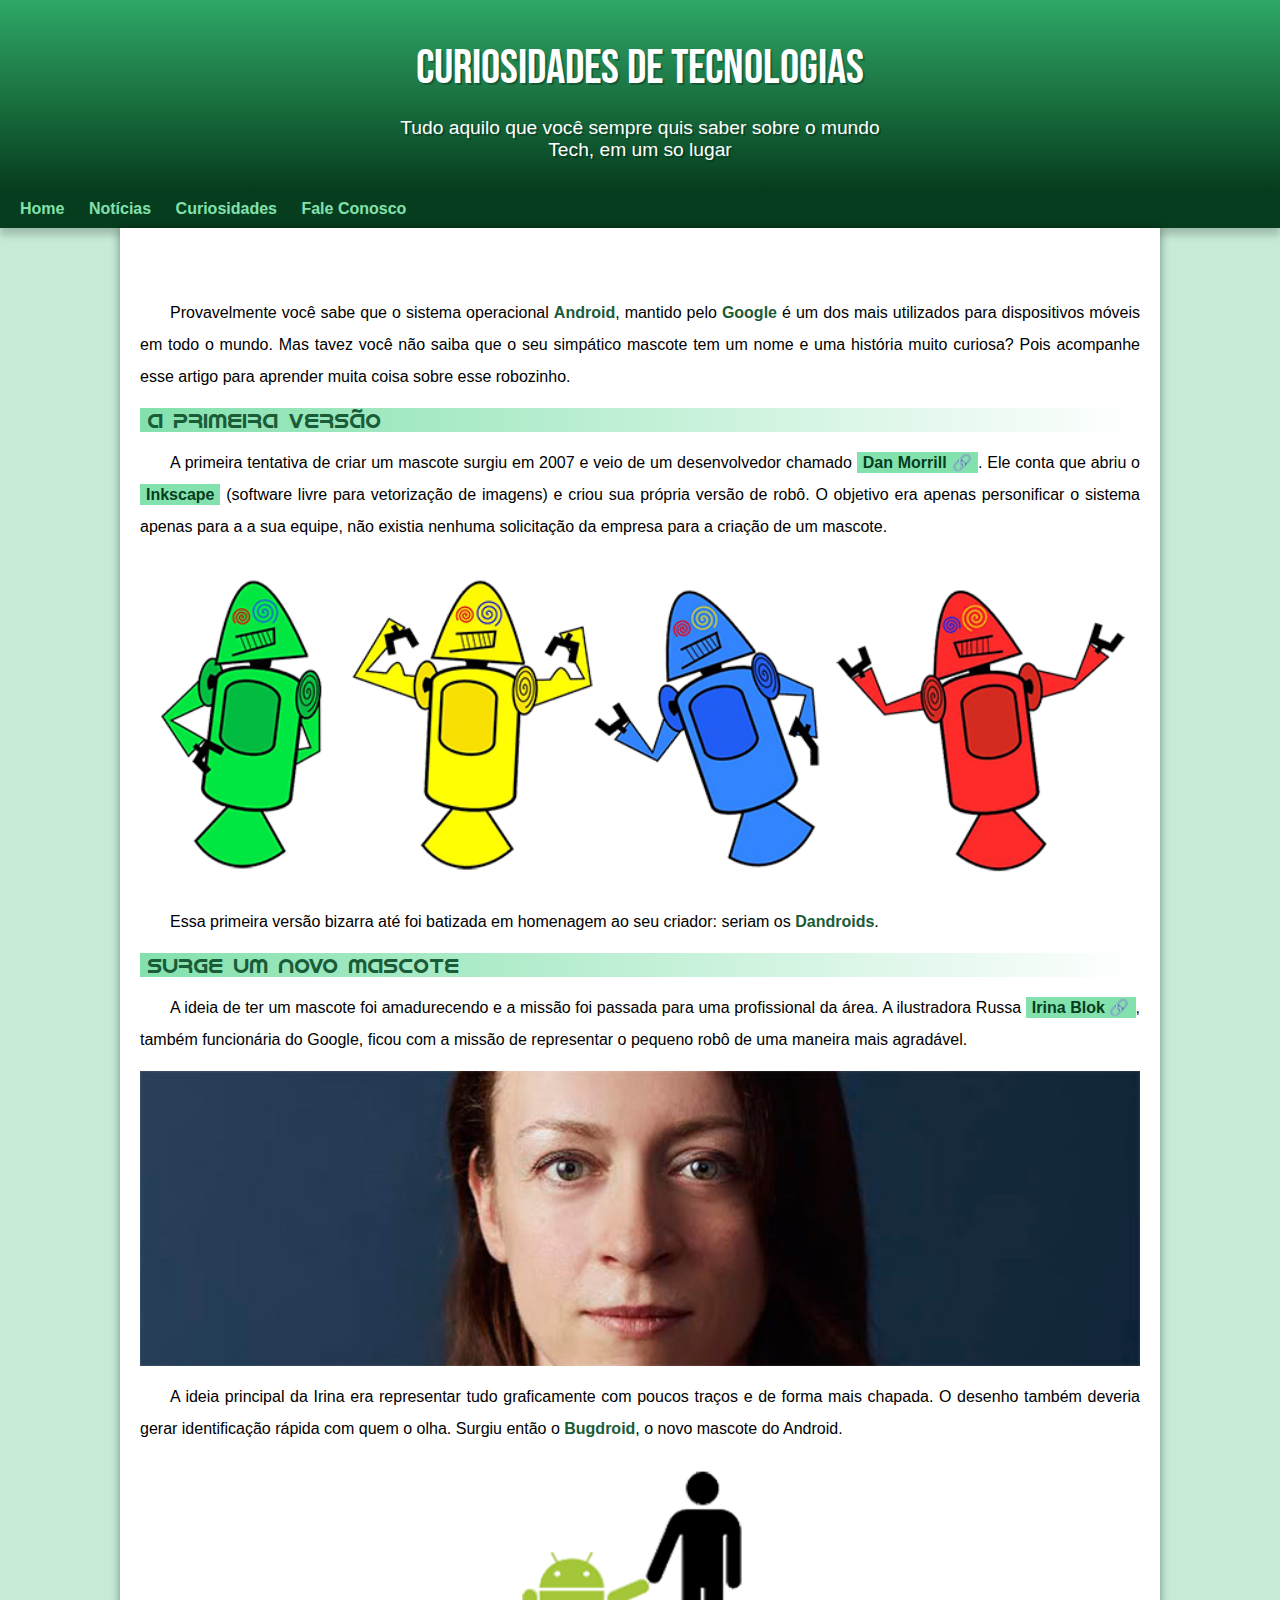
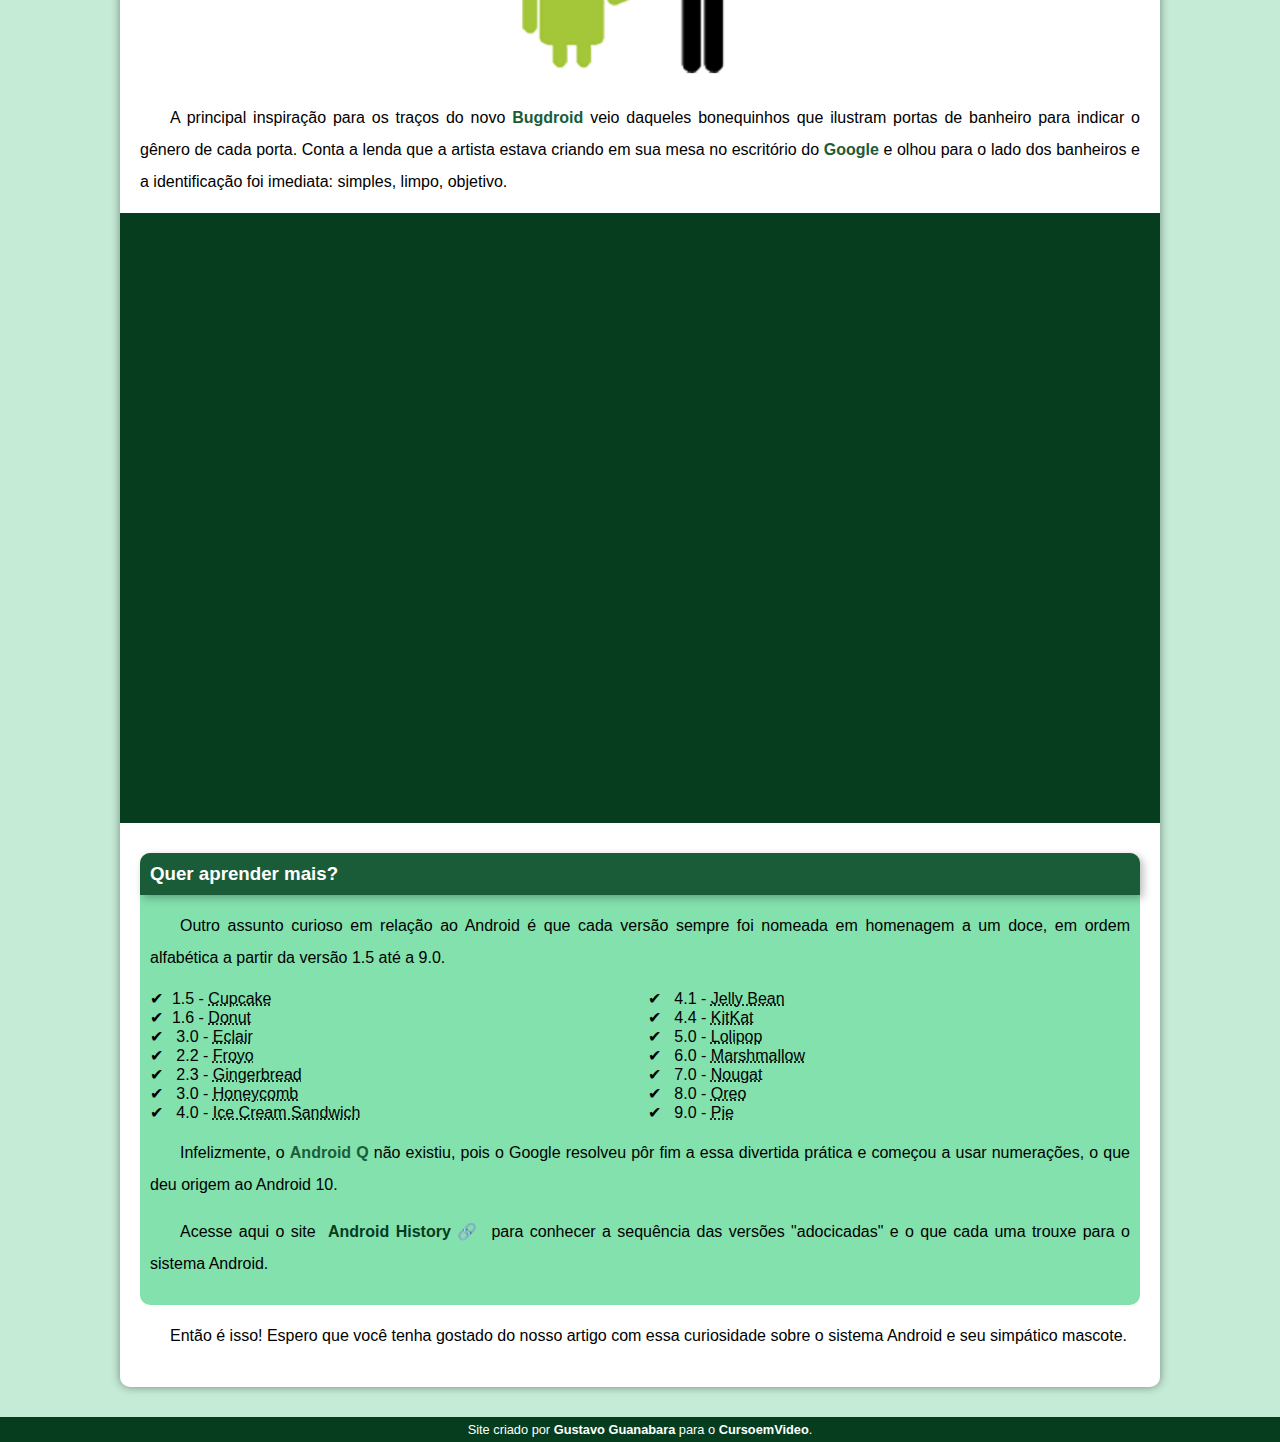
==== index.html @ 5daaa05a "alterei o nome" ====
<!DOCTYPE html>
<html lang="pt-br">
<head>
    <meta charset="UTF-8">
    <meta name="viewport" content="width=device-width, initial-scale=1.0">
    <title>Como surgiu o mascote do Android</title>
    <link rel="shortcut icon" href="imagens/favicon.ico" type="image/x-icon">
    <link rel="stylesheet" href="estilo/style.css">
</head>
<body>
    <header>
        <h1>Curiosidades de Tecnologias</h1>
        <p>Tudo aquilo que você sempre quis saber sobre o mundo Tech, em um so lugar</p>
    </header>
    <nav>
        <a href="#">Home</a>
        <a href="#">Notícias</a>
        <a href="#">Curiosidades</a>
        <a href="#">Fale Conosco</a>
    </nav>
    <main>
        <article>
            <h1>
                História do Mascote do Android
            </h1>

            <p>
                Provavelmente você sabe que o sistema operacional <strong>Android</strong>, mantido pelo <strong>Google</strong> é um dos mais utilizados para dispositivos móveis em todo o mundo. Mas tavez você não saiba que o seu simpático mascote tem um nome e uma história muito curiosa? Pois acompanhe esse artigo para aprender muita coisa sobre esse robozinho.
            </p>

            <h2>
                A primeira versão
            </h2>

            <p>A primeira tentativa de criar um mascote surgiu em 2007 e veio de um desenvolvedor chamado <a href="https://www.thedrum.com/news/2013/01/06/googles-dan-morrill-reveals-rejected-android-mascot-designs" target="_blank" class="externo">Dan Morrill</a>. Ele conta que abriu o <a href="https://inkscape.org/pt-br/">Inkscape</a> (software livre para vetorização de imagens) e criou sua própria versão de robô. O objetivo era apenas personificar o sistema apenas para a a sua equipe, não existia nenhuma solicitação da empresa para a criação de um mascote.</p>

            <picture>
                <source media="(max-width:670px )" srcset="imagens/dan-droids-pq.png">
                <img src="imagens/dan-droids.png" alt="primeiro mascote do android"></picture>

            <p>Essa primeira versão bizarra até foi batizada em homenagem ao seu criador: seriam os <strong>Dandroids</strong>.</p>

            <h2>Surge um novo mascote</h2>

            <p>A ideia de ter um mascote foi amadurecendo e a missão foi passada para uma profissional da área. A ilustradora Russa <a href="https://www.irinablok.com/android" target="_blank" class="externo">Irina Blok</a>, também funcionária do Google, ficou com a missão de representar o pequeno robô de uma maneira mais agradável.</p>

           <picture>
            <source media="(max-width:670px )" srcset="imagens/irina-blok-pq.jpg">
            <img src="imagens/irina-blok.jpg" alt="irina blok criadora do bugdroid"></picture>

            <p>A ideia principal da Irina era representar tudo graficamente com poucos traços e de forma mais chapada. O desenho também deveria gerar identificação rápida com quem o olha. Surgiu então o <strong>Bugdroid</strong>, o novo mascote do Android.</p>
            <img src="imagens/bugdroid.png" class="pequena" alt="Bugdroid" >

            <p>A principal inspiração para os traços do novo <strong>Bugdroid</strong> veio daqueles bonequinhos que ilustram portas de banheiro para indicar o gênero de cada porta. Conta a lenda que a artista estava criando em sua mesa no escritório do <strong>Google</strong> e olhou para o lado dos banheiros e a identificação foi imediata: simples, limpo, objetivo.</p>

            <div class="video">
                <iframe width="560" height="315" src="https://www.youtube.com/embed/l2UDgpLz20M?si=U803q7uO--cA9KSB" title="YouTube video player" frameborder="0" allow="accelerometer; autoplay; clipboard-write; encrypted-media; gyroscope; picture-in-picture; web-share" referrerpolicy="strict-origin-when-cross-origin" allowfullscreen></iframe></div>
            
            <aside>
                <h3>Quer aprender mais?

                </h3>

                <p>Outro assunto curioso em relação ao Android é que cada versão sempre foi nomeada em homenagem a um doce, em ordem alfabética a partir da versão 1.5 até a 9.0.</p>
                <ul>
                    <li>1.5 - <abbr title="Bolo de copo">Cupcake</abbr></li>
                    <li>1.6 - <abbr title="Rosquinha">Donut</abbr></li>
                    <li> 3.0 - <abbr title="Bomba">Eclair</abbr></li>
                    <li>  2.2 - <abbr title="Iorgute Congelado">Froyo</abbr></li>
                    <li>  2.3 - <abbr title="Biscoito de Gengibre ">Gingerbread</abbr></li>
                    <li>  3.0 - <abbr title="Favo de Mel">Honeycomb</abbr></li>
                    <li> 4.0 - <abbr title="Sanduíche de Sorvete">Ice Cream Sandwich</abbr></li>
                    <li>   4.1 - <abbr title="Jujuba">Jelly Bean</abbr></li>
                    <li>   4.4 - <abbr title="KitKat">KitKat</abbr></li>
                     <li> 5.0 - <abbr title="Pirulito">Lolipop</abbr></li>
                    <li>    6.0 - <abbr title="Marshmallow">Marshmallow</abbr></li>
                    <li>   7.0 - <abbr title="Torrone">Nougat</abbr></li>
                    <li>  8.0 - <abbr title="Oreo">Oreo</abbr></li>
                    <li>   9.0 - <abbr title="Torta">Pie</abbr></li>
                </ul>
                <p>Infelizmente, o <strong>Android Q</strong> não existiu, pois o Google resolveu pôr fim a essa divertida prática e começou a usar numerações, o que deu origem ao Android 10.</p>
                <p>Acesse aqui o site <a href="https://android.com/intl/en_uk/history/#/donut" target="_blank" class="externo">Android History</a> para conhecer a sequência das versões "adocicadas" e o que cada uma trouxe para o sistema Android.</p>
            </aside>
           

            <p>Então é isso! Espero que você tenha gostado do nosso artigo com essa curiosidade sobre o sistema Android e seu simpático mascote.</p>
        
    </main>
    <footer>
        <p>Site criado por <a href="https://gustavoguanabara.github.io/" target="_blank">Gustavo Guanabara</a> para o <a href="https://www.youtube.com/cursoemvideo" target="_blank">CursoemVideo</a>.</p>
    </footer>
    
</body>
</html>
---- estilo/style.css ----
@charset "UTF-8";

 @import url('https://fonts.googleapis.com/css2?family=Bebas+Neue&family=Work+Sans:ital,wght@0,100..900;1,100..900&display=swap');

 @font-face {
    font-family: 'Android';
    src: url("../fontes/idroid.otf") format(opentype);
    font-weight: normal;
 }

 :root {
     --cor0: #c5ebd6;
     --cor1: #83e1ad;
     --cor2: #3ddc84;
     --cor3: #2fa866;
     --cor4: #1a5c37;
     --cor5: #063d1e;

     --font-padrao: Arial, Verdana, Helvetica, sans-serif;
     --font-destaque:"Bebas Neue", sans-serif;
     --fonte-android:'Android', cursive;
 } 

 * {
    margin: 0px;
    padding: 0px;

 }

 

body {
    background-color: var(--cor0);
    font-family: var(--font-padrao);
}


a.externo::after {
     content: '\00A0\1F517';
}



header {
    background-image: linear-gradient(to bottom, var(--cor3), var(--cor5));
    min-height: 150px;
    text-align: center;
    padding-top: 40px;
}
header > h1 {
    color:white;
    font-family: var(--font-destaque);
    font-size: 3em;
    font-weight: normal;
    margin-bottom: 20px;
    text-shadow: 2px 2px 0px rgba(0, 0, 0, 0.267);
    
}

header > p {
    font-family: var(--font-padrao);
    font-size: 1.2em;
    color: white;
    max-width: 500px;
    padding-right: 10px;
    padding-left: 10px;
    margin: auto;
    margin-bottom: 20px;
    text-shadow: 2px 2px 0px rgba(0, 0, 0, 0.267);
   
    
}

nav  {

    background-color: var(--cor5);
    padding: 10px;
    box-shadow: 0px 7px 7px rgba(0, 0, 0, 0.192);
}

nav > a {
    color: var(--cor1);
    padding: 10px;
    border-radius: 5px;
    text-decoration: none;
    font-weight: bold;
    transition-duration: .5s;
}

nav > a:hover {
    background-color: var(--cor3);
    color: var(--cor5);
}

main {
    min-width: 300px;
    max-width: 1000px;
    margin: auto;
    margin-bottom: 30px;
    padding: 20px;
    background-color: white;
    box-shadow: 0px 0px 10px rgba(0, 0, 0, 0.418);
    border-bottom-left-radius: 10px;
    border-bottom-right-radius: 10px;

}

main h1 {
    color:white;
    font-family: var(--fonte-android);
    font-weight: normal;
    font-size: 1.8em;

}

main h2 {
    font-family: var(--fonte-android);
    color: var(--cor4);
    font-size: 1.3em;
    font-weight: normal;
    background-image: linear-gradient( to right, var(--cor1), transparent);
    text-indent: 8px;
}

main p {
    margin: 15px 0px;
    text-align: justify;
    text-indent: 30px;
    font-size: 1em;
    line-height: 2em;
    
}

main strong {
    color: var(--cor4);
    font-weight: bold;
   
}

main a {
    text-decoration: none;
    font-weight: bold;
    color: var(--cor5);
    background-color: var(--cor1);
    padding:  2px 6px;
}

main a:hover {
    text-decoration: underline;
    color: var(--cor4);
}

main img {
    width: 100%;
    display: block;
    margin: auto;
}

main img.pequena {
    max-width: 350px;
    display: block;
    margin: auto;

}

div.video {
    background-color: var(--cor5);
    margin: 0px -20px 30px -20px;
    padding: 20px;
    padding-bottom: 59%;
    position: relative;
}

div.video > iframe {
    position: absolute;
    top: 5%;
    left: 5%;
    width: 90%;
    height: 90%;
}

aside {
    background-color: var(--cor1);
    padding: 10px;
    border-radius: 10px;
}
aside > h3 {
    background-color: var(--cor4);
    color: white;
    padding: 10px;
    margin: -10px -10px 0px -10px;
    border-radius: 10px 10px 0px 0px;
    box-shadow: 3px 3px 8px rgba(0, 0, 0, 0.280);
}

aside > ul {
    list-style-type: '\2714\00A0\00A0';
    list-style-position: inside;
    columns: 2;
}


footer {

    background-color: var(--cor5);
    color: white;
    text-align: center;
    font-size: 0.8em;
    padding: 5px;
}

footer a {
    color: white;
    font-weight: bolder;
    text-decoration: none;
}

footer a:hover {
    text-decoration: underline;
    color: var(--cor1);
}
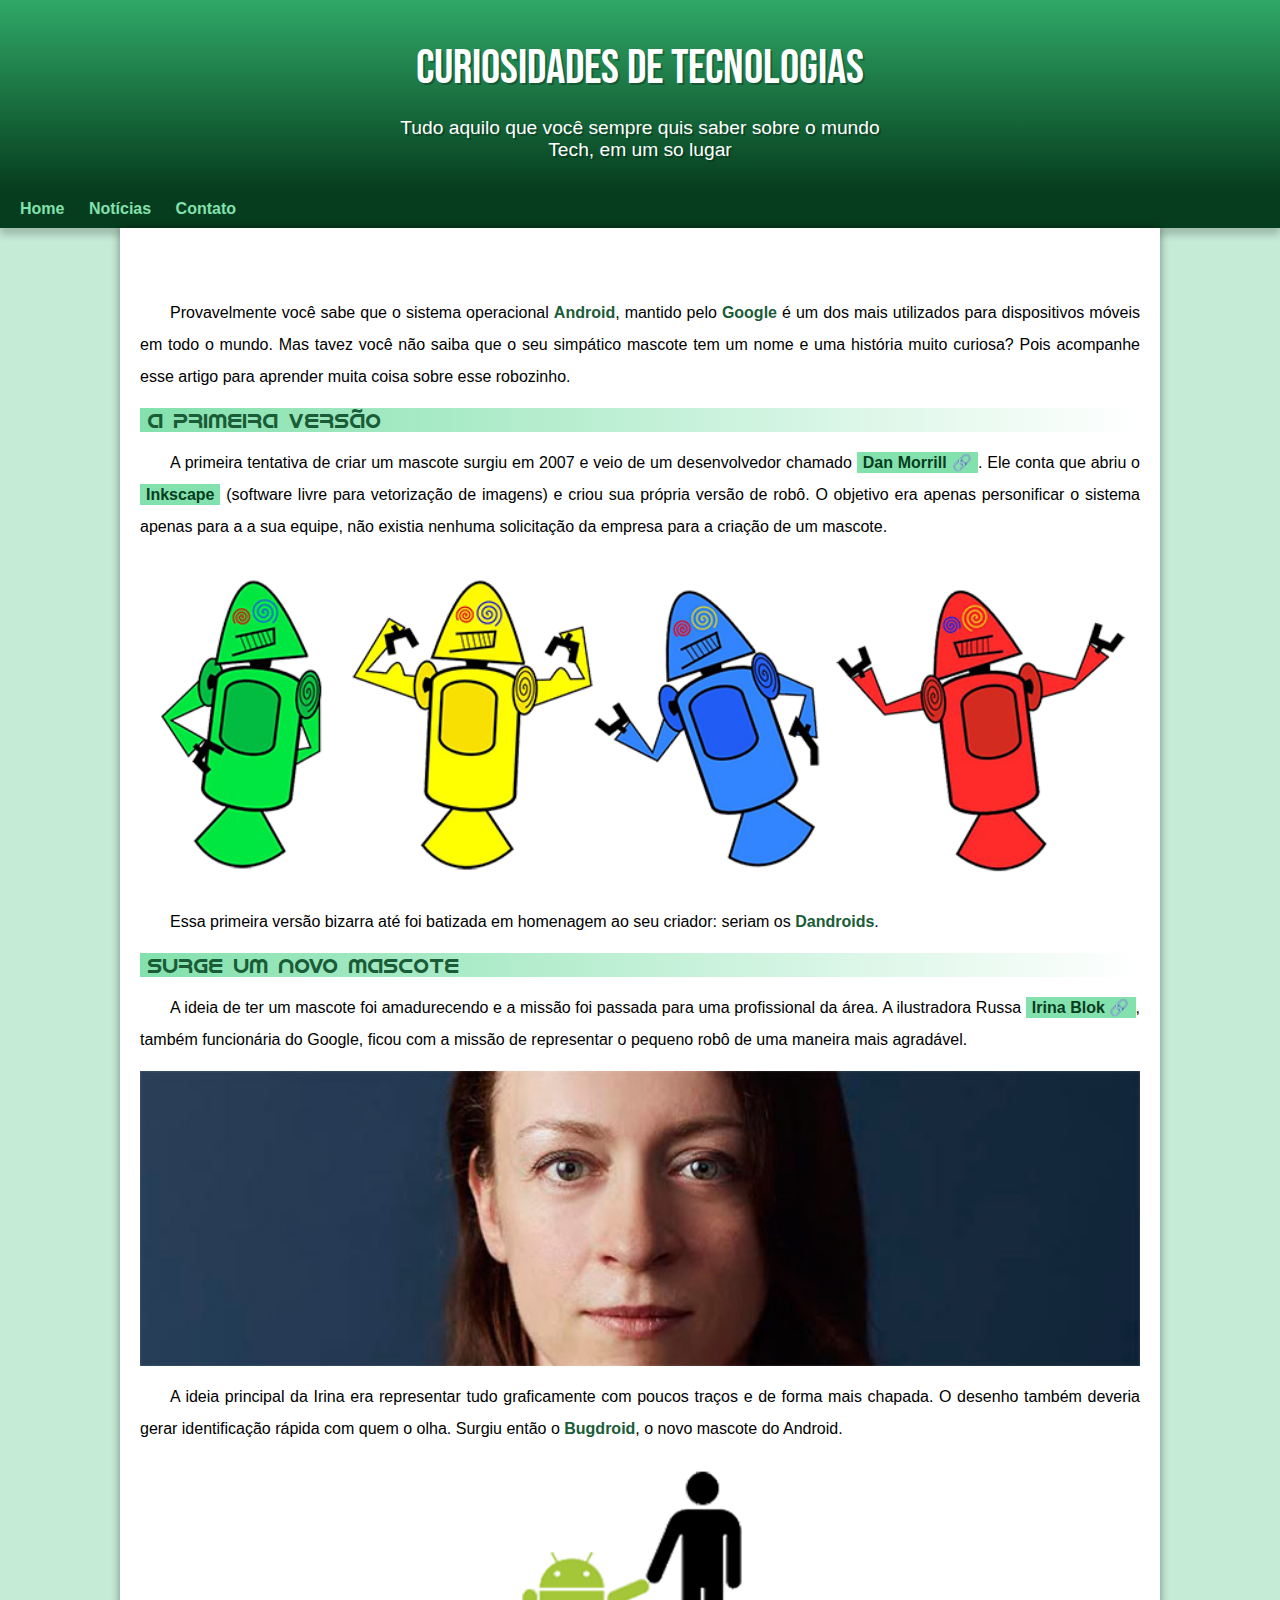
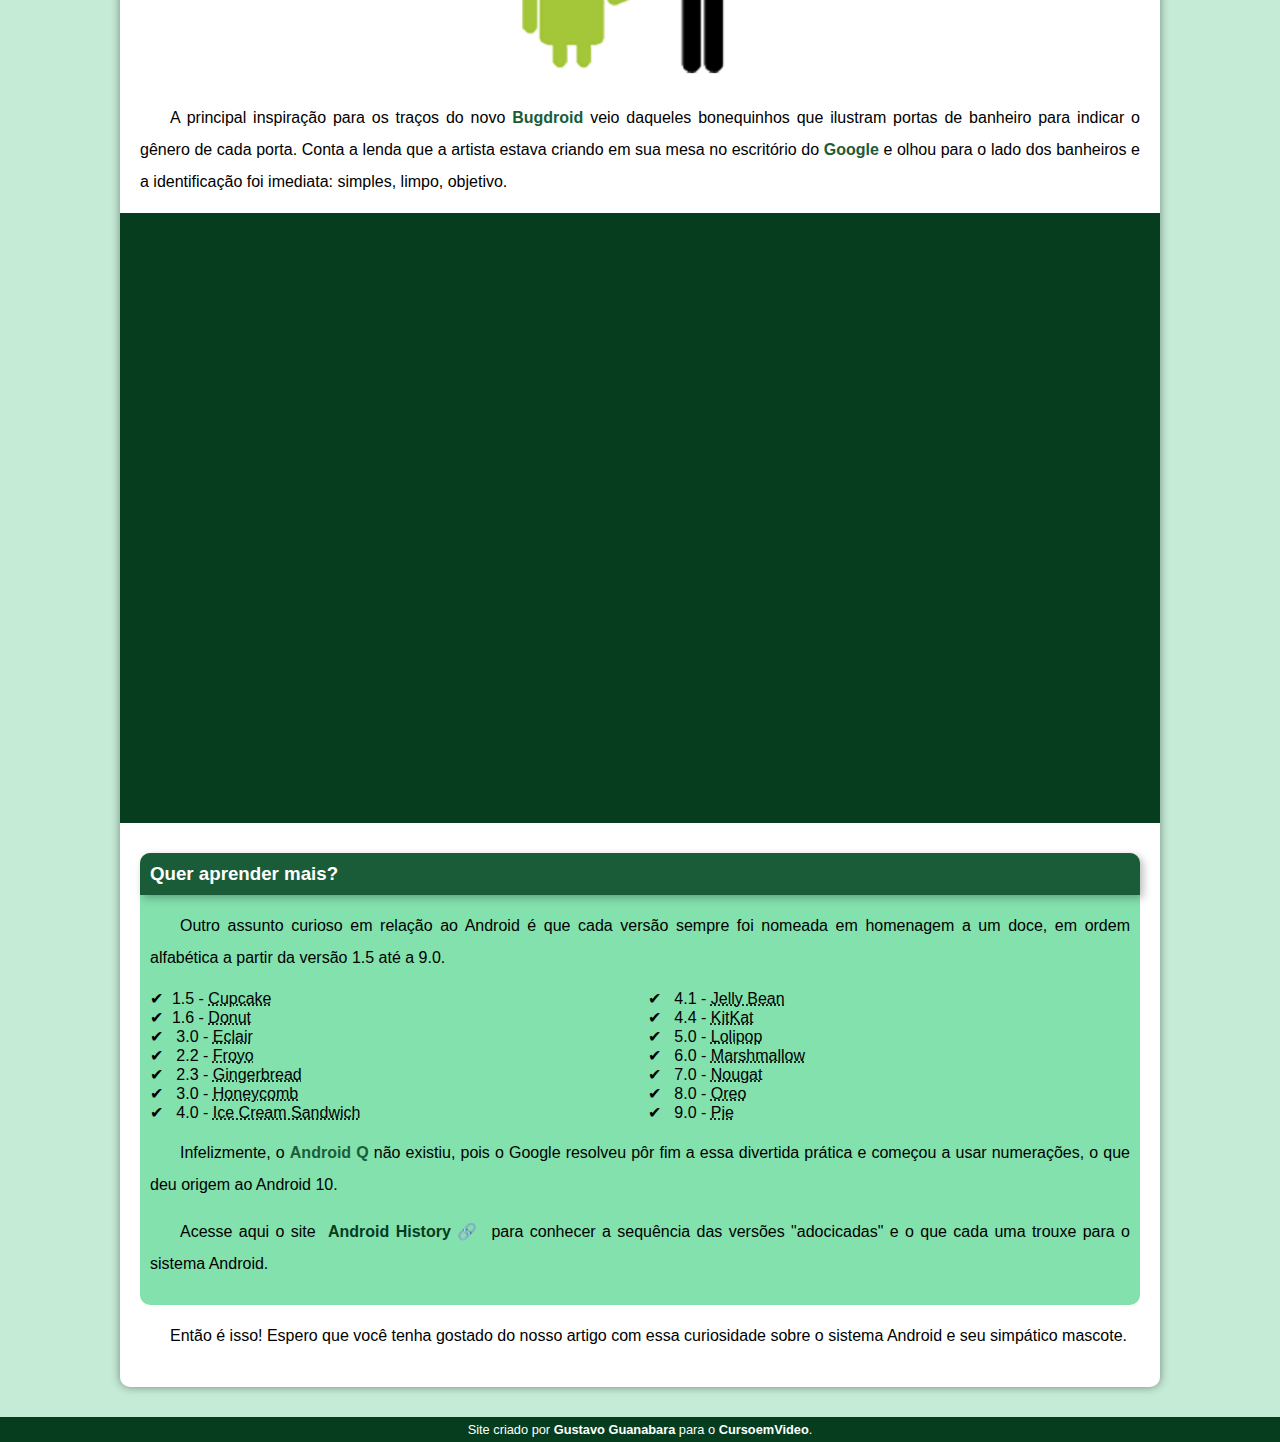
==== commit 1d3c1d32: "Update index.html" ====
--- a/index.html
+++ b/index.html
@@ -15,8 +15,7 @@
     <nav>
         <a href="#">Home</a>
         <a href="#">Notícias</a>
-        <a href="#">Curiosidades</a>
-        <a href="#">Fale Conosco</a>
+        <a href="#">Contato</a>
     </nav>
     <main>
         <article>
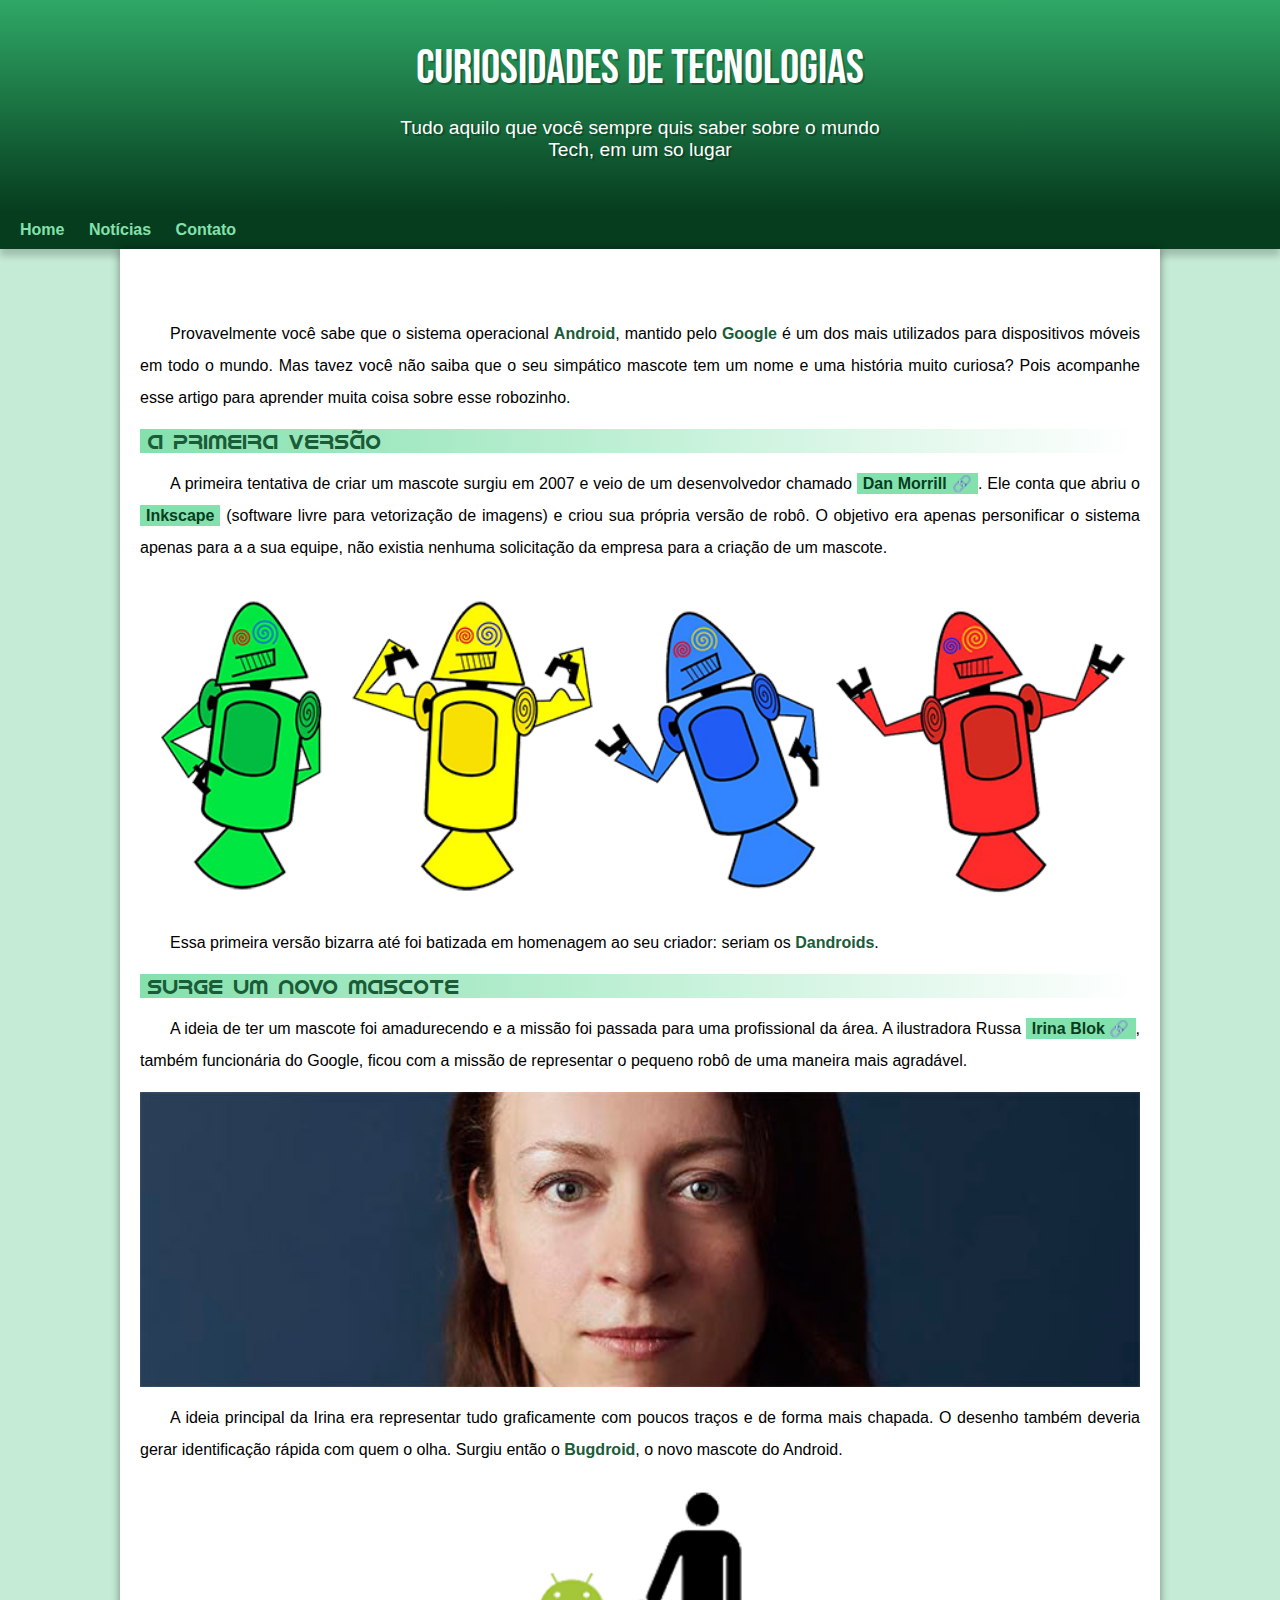
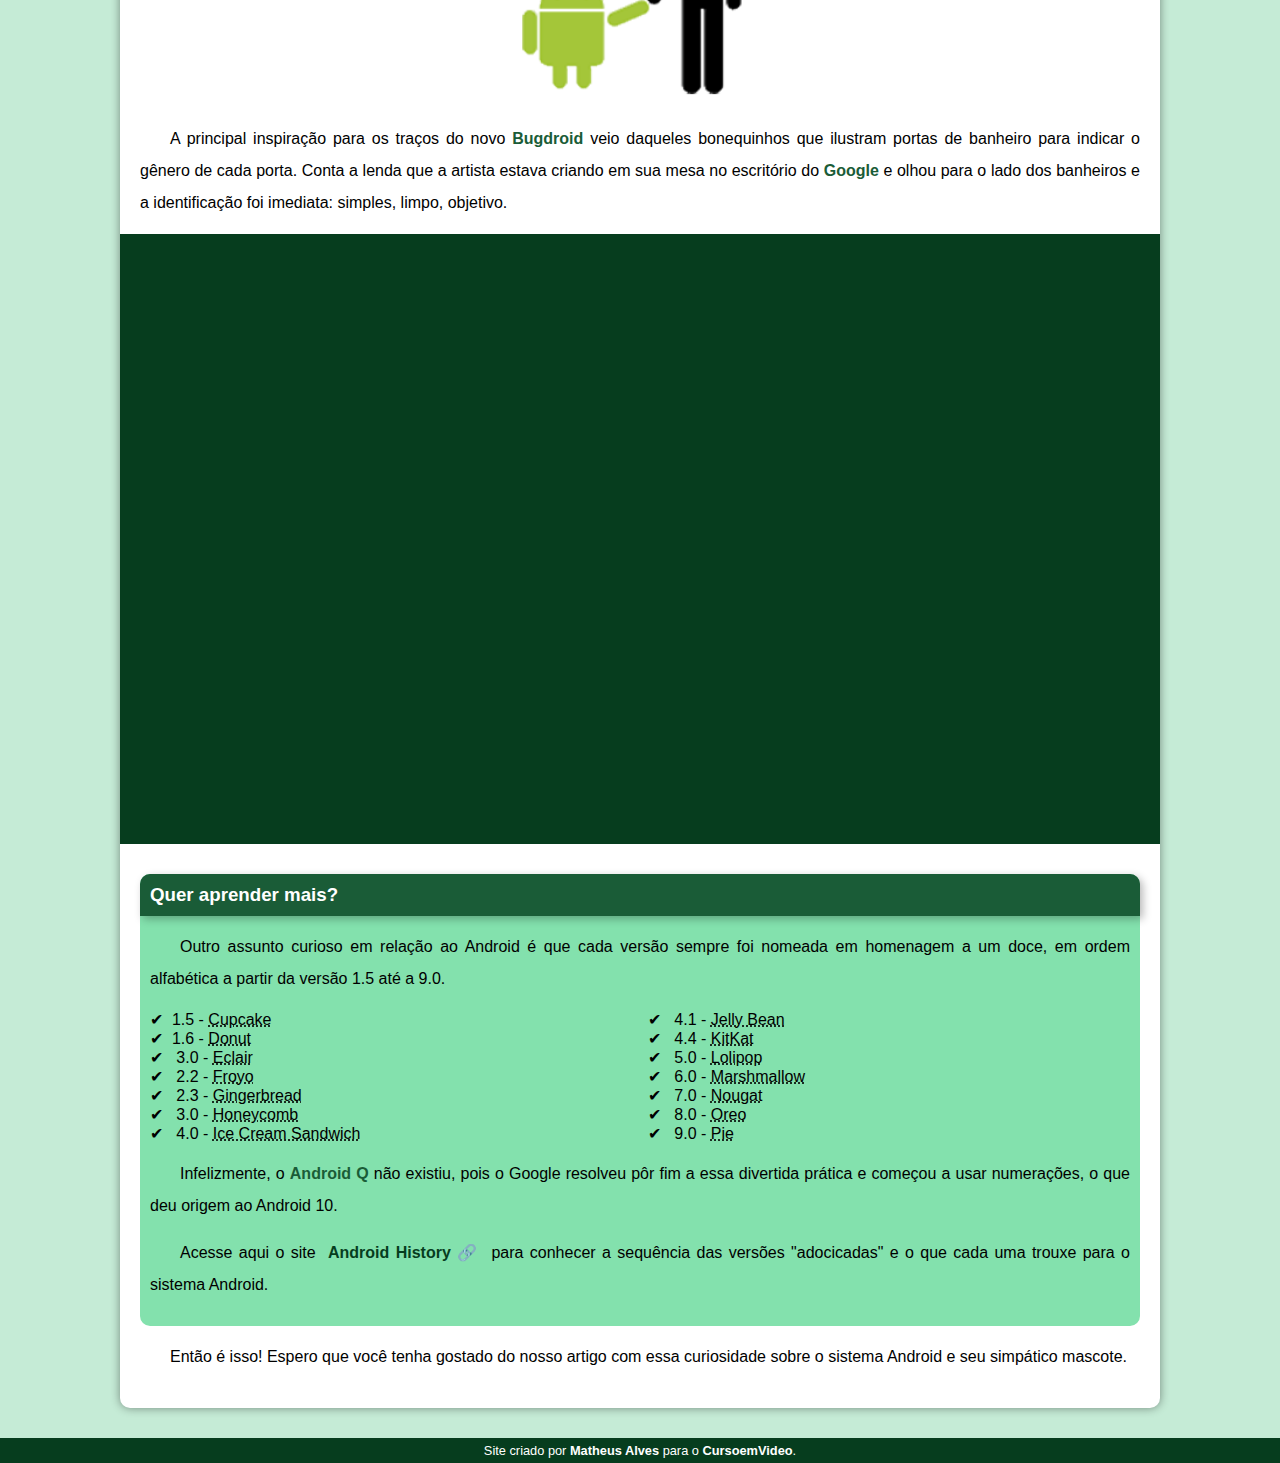
==== commit bc5a621c: "up" ====
--- a/index.html
+++ b/index.html
@@ -86,7 +86,7 @@
         
     </main>
     <footer>
-        <p>Site criado por <a href="https://gustavoguanabara.github.io/" target="_blank">Gustavo Guanabara</a> para o <a href="https://www.youtube.com/cursoemvideo" target="_blank">CursoemVideo</a>.</p>
+        <p>Site criado por <a href="https://github.com/Matheus-Alvess97" target="_blank">Matheus Alves</a> para o <a href="https://www.youtube.com/cursoemvideo" target="_blank">CursoemVideo</a>.</p>
     </footer>
     
 </body>
--- a/estilo/style.css
+++ b/estilo/style.css
@@ -65,7 +65,7 @@
     padding-right: 10px;
     padding-left: 10px;
     margin: auto;
-    margin-bottom: 20px;
+    padding-bottom: 50px;
     text-shadow: 2px 2px 0px rgba(0, 0, 0, 0.267);
    
     
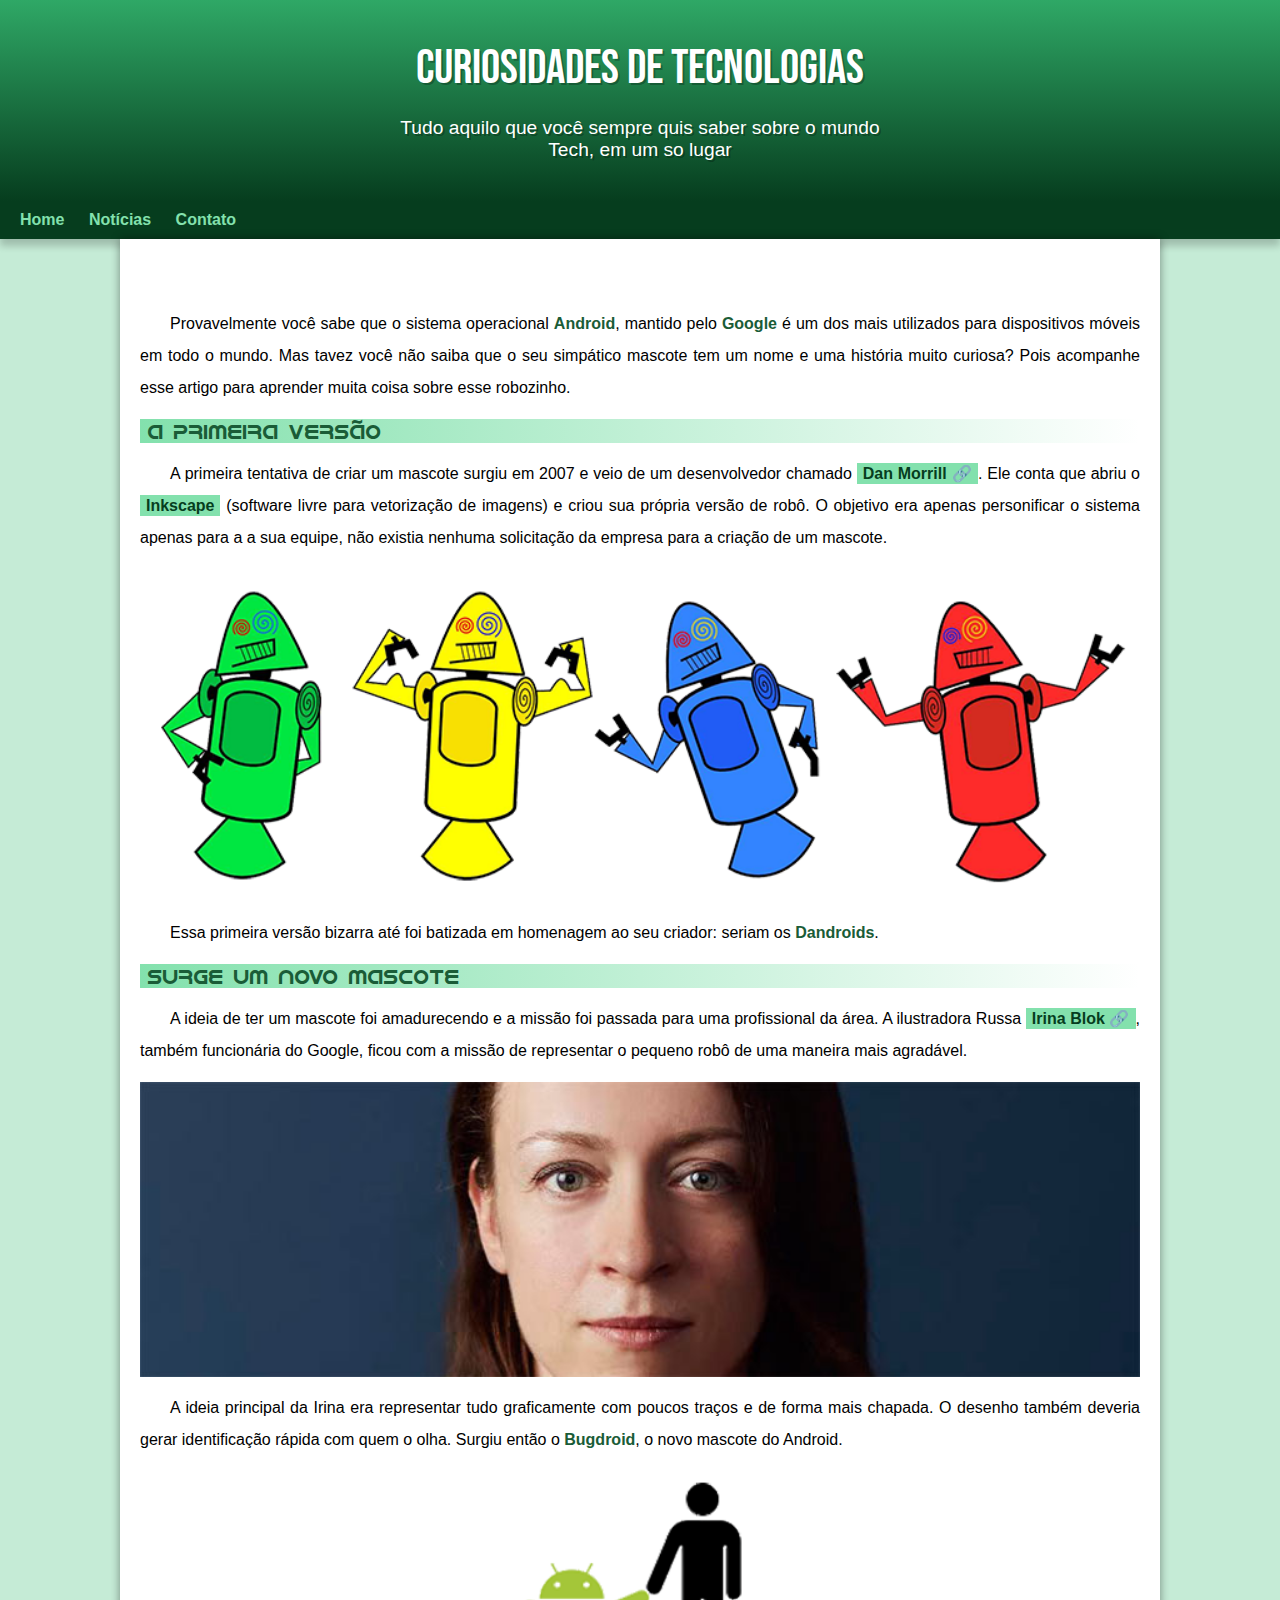
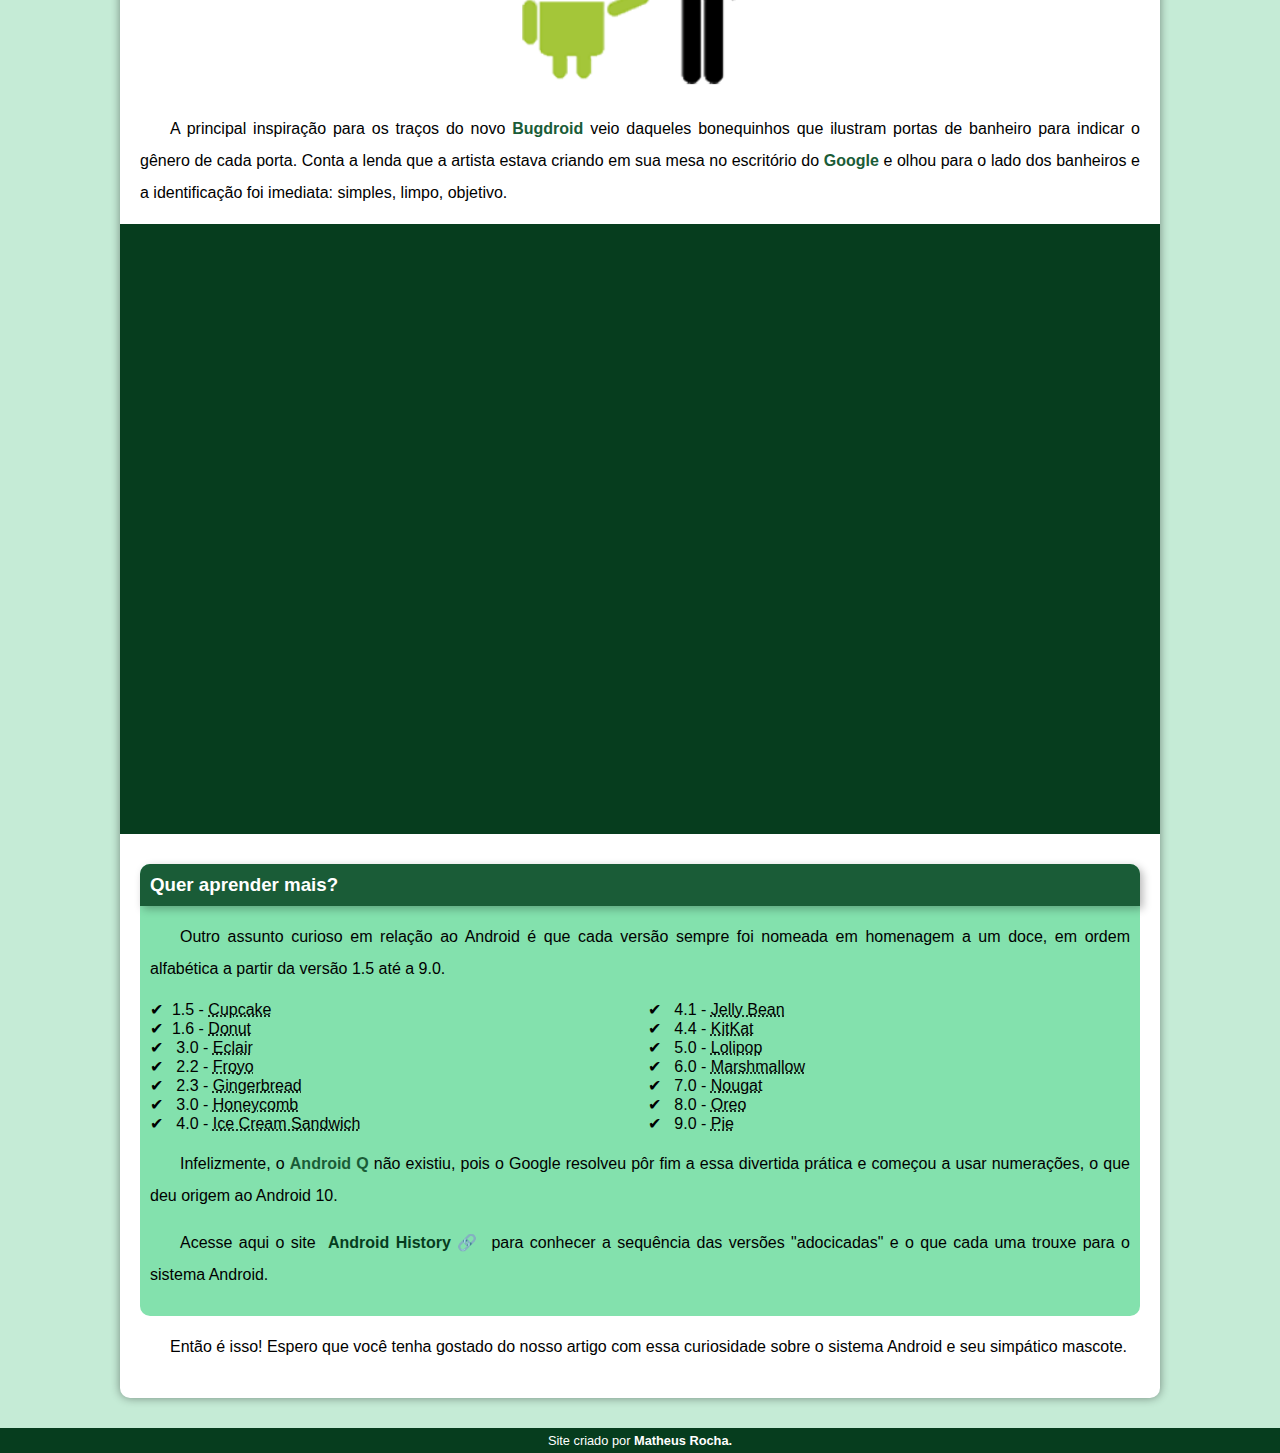
==== commit ac4dfeee: "att" ====
--- a/index.html
+++ b/index.html
@@ -86,7 +86,7 @@
         
     </main>
     <footer>
-        <p>Site criado por <a href="https://github.com/Matheus-Alvess97" target="_blank">Matheus Alves</a> para o <a href="https://www.youtube.com/cursoemvideo" target="_blank">CursoemVideo</a>.</p>
+        <p>Site criado por <a href="https://github.com/Matheus-Alvess97" target="_blank">Matheus Rocha.</p>
     </footer>
     
 </body>
--- a/estilo/style.css
+++ b/estilo/style.css
@@ -65,7 +65,7 @@
     padding-right: 10px;
     padding-left: 10px;
     margin: auto;
-    padding-bottom: 50px;
+    padding-bottom: 40px;
     text-shadow: 2px 2px 0px rgba(0, 0, 0, 0.267);
    
     
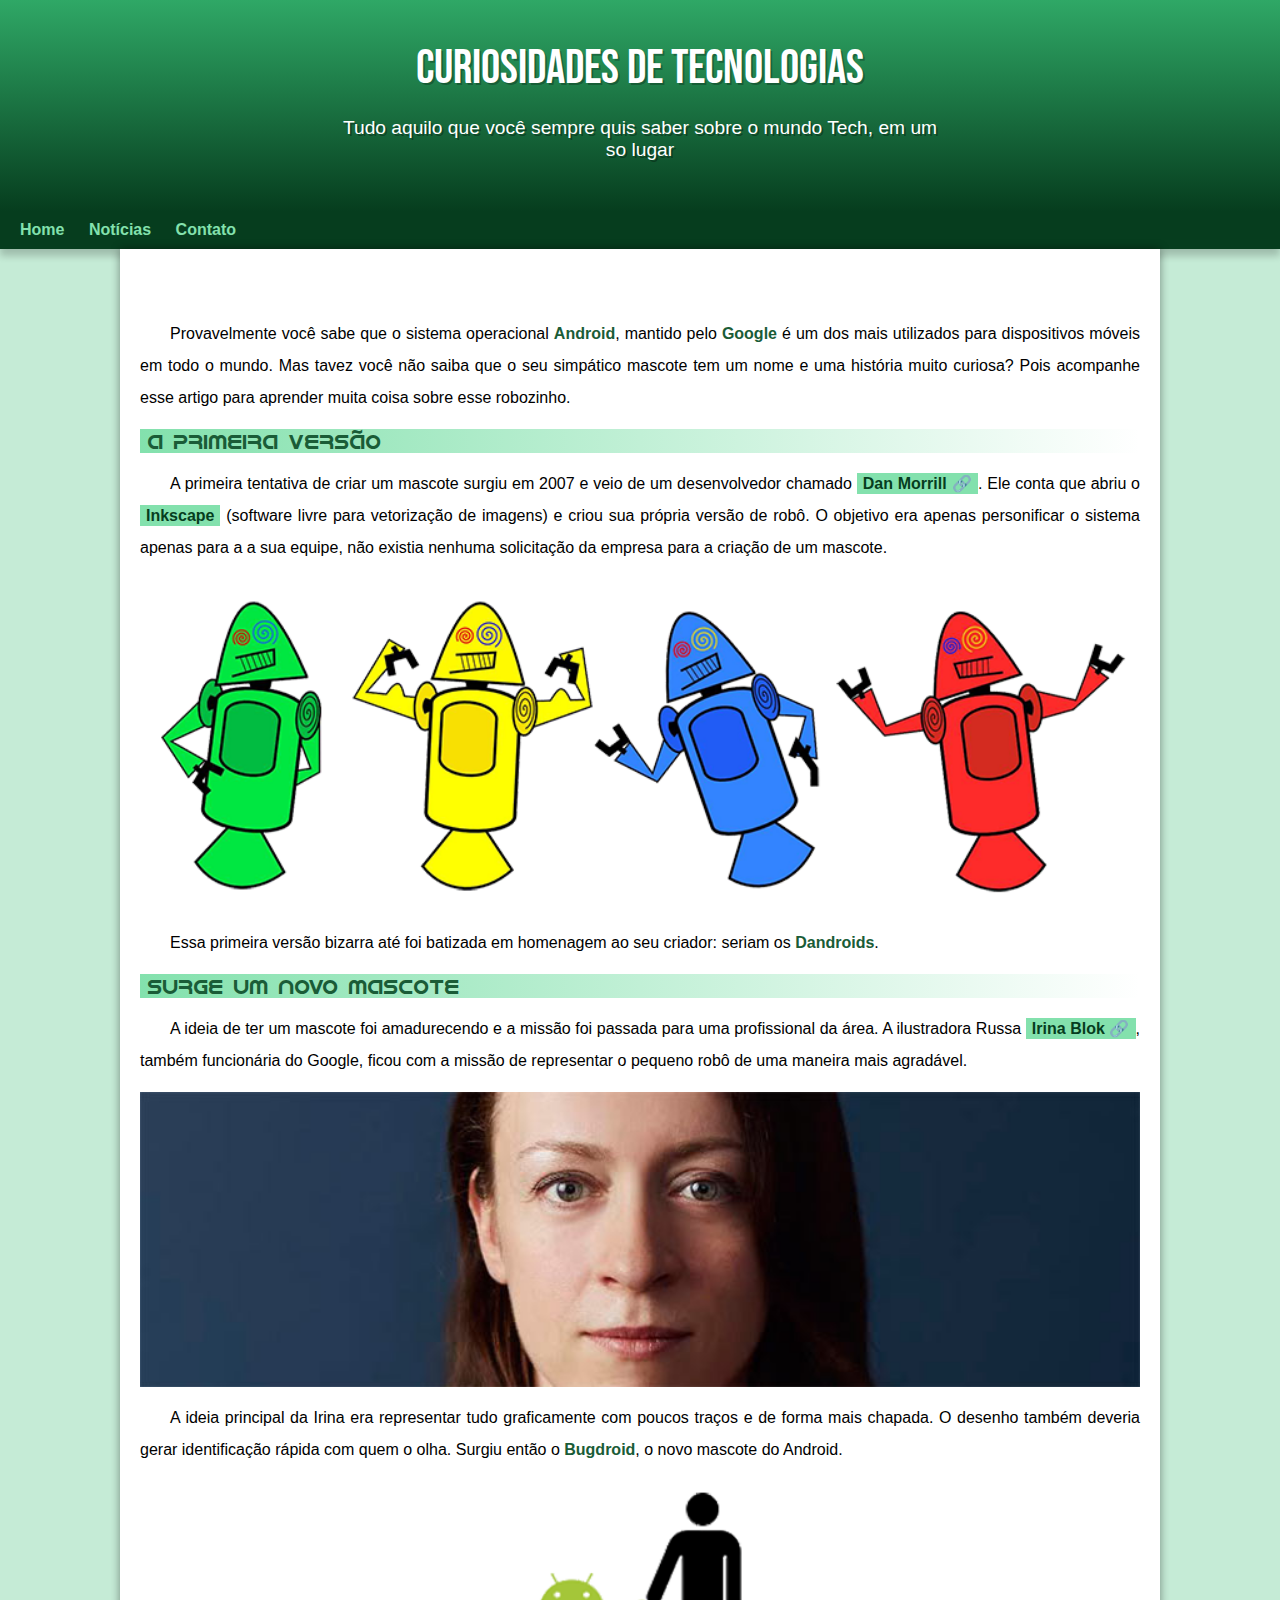
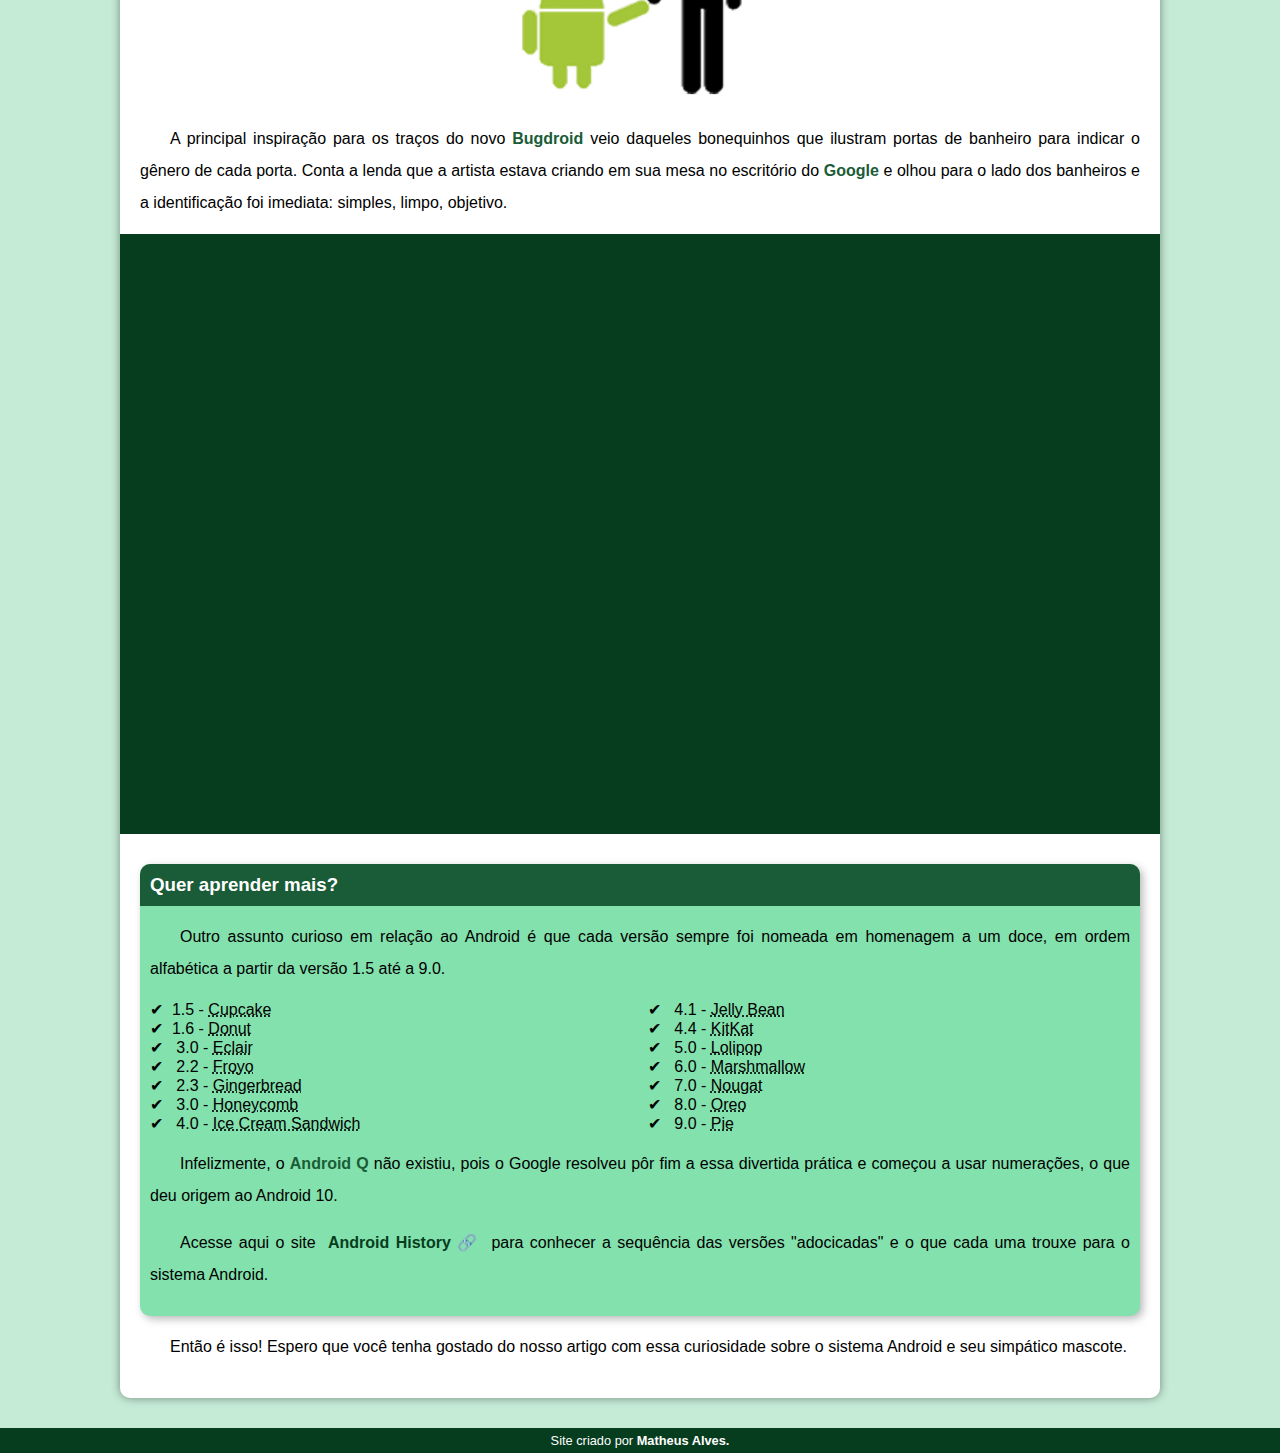
==== commit f1127622: "att" ====
--- a/index.html
+++ b/index.html
@@ -86,7 +86,7 @@
         
     </main>
     <footer>
-        <p>Site criado por <a href="https://github.com/Matheus-Alvess97" target="_blank">Matheus Rocha.</p>
+        <p>Site criado por <a href="https://github.com/Matheus-Alvess97" target="_blank">Matheus Alves.</p>
     </footer>
     
 </body>
--- a/estilo/style.css
+++ b/estilo/style.css
@@ -36,7 +36,7 @@
 
 
 a.externo::after {
-     content: '\00A0\1F517';
+    content: '\00A0\1F517';
 }
 
 
@@ -48,7 +48,7 @@
     padding-top: 40px;
 }
 header > h1 {
-    color:white;
+    color: white;
     font-family: var(--font-destaque);
     font-size: 3em;
     font-weight: normal;
@@ -61,12 +61,12 @@
     font-family: var(--font-padrao);
     font-size: 1.2em;
     color: white;
-    max-width: 500px;
+    max-width: 600px;
     padding-right: 10px;
     padding-left: 10px;
     margin: auto;
-    padding-bottom: 40px;
-    text-shadow: 2px 2px 0px rgba(0, 0, 0, 0.267);
+    padding-bottom: 50px;
+    text-shadow: 2px 2px 0px rgba(0, 0, 0, 0.315);
    
     
 }
@@ -167,7 +167,7 @@
     background-color: var(--cor5);
     margin: 0px -20px 30px -20px;
     padding: 20px;
-    padding-bottom: 59%;
+    padding-bottom: 58%;
     position: relative;
 }
 
@@ -183,6 +183,7 @@
     background-color: var(--cor1);
     padding: 10px;
     border-radius: 10px;
+    box-shadow: 3px 3px 8px rgba(0, 0, 0, 0.280);
 }
 aside > h3 {
     background-color: var(--cor4);
@@ -190,7 +191,7 @@
     padding: 10px;
     margin: -10px -10px 0px -10px;
     border-radius: 10px 10px 0px 0px;
-    box-shadow: 3px 3px 8px rgba(0, 0, 0, 0.280);
+    
 }
 
 aside > ul {
